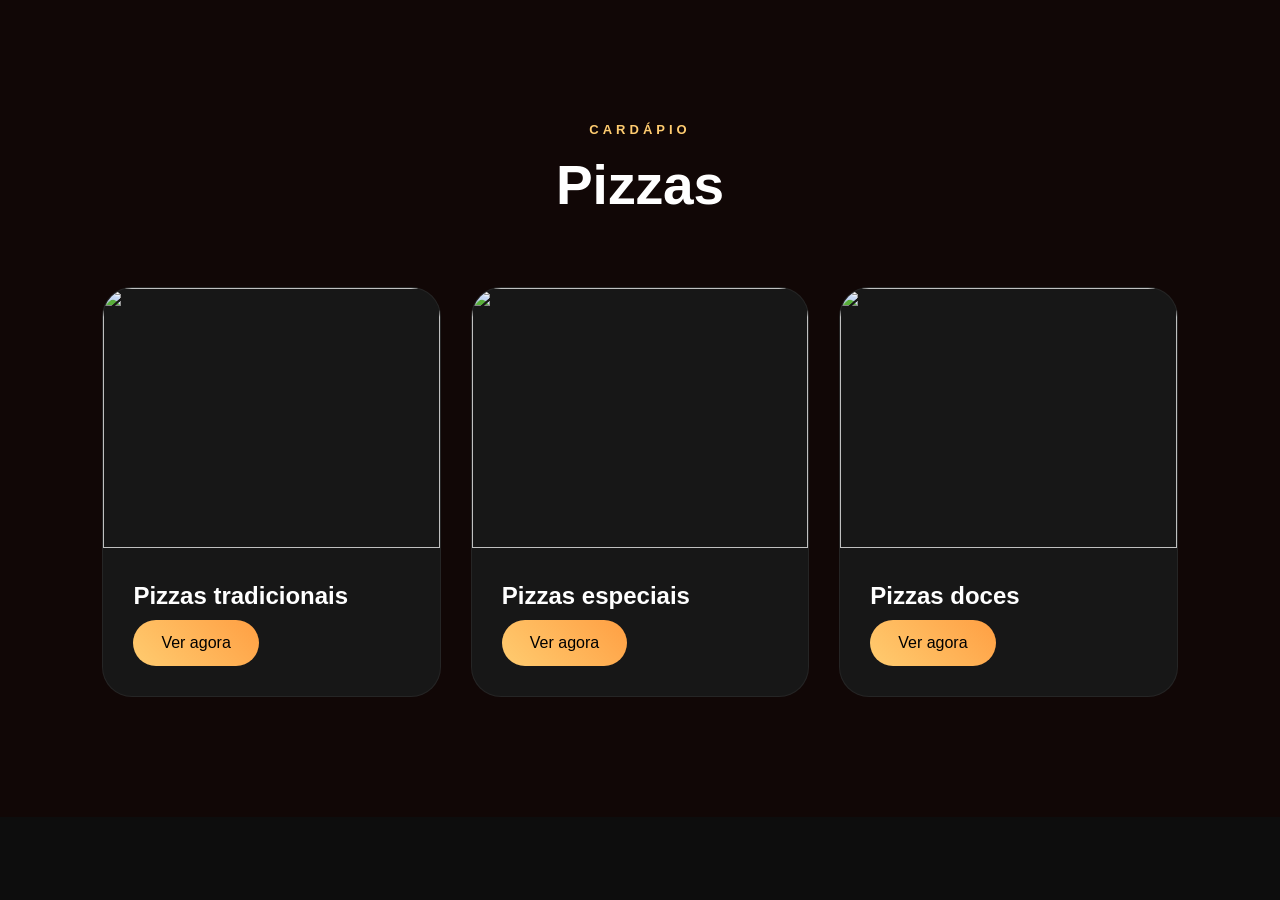
==== index2.html @ 2969df56 "gh" ====
<!DOCTYPE html>
<html lang="pt-BR">
<head>
<meta charset="UTF-8">
<meta name="viewport" content="width=device-width, initial-scale=1.0">
<title>Forno Negro Pizzaria</title>
<link rel="preconnect" href="https://fonts.googleapis.com">
<link href="https://fonts.googleapis.com/css2?family=Playfair+Display:wght@400;700;900&family=DM+Sans:wght@300;400;500&display=swap" rel="stylesheet">
<style>
    /* SECTION */

    *{
      margin:0;
      padding:0;
      box-sizing:border-box;
      scroll-behavior:smooth;
    }

    :root{
      --red:#8b0000;
      --gold:#ffcc70;
      --black:#0d0d0d;
      --white:#ffffff;
      --gray:#999;
      --card:#171717;
    }

    body{
      font-family:'Poppins',sans-serif;
      background:var(--black);
      color:white;
      overflow-x:hidden;
    }

    /* NAVBAR */



    .btn{
      background:linear-gradient(45deg,var(--gold),#ff9f43);
      color:black;
      padding:14px 28px;
      border-radius:50px;
      font-weight: 500;
      text-decoration:none;
      transition:0.4s;
      display:inline-block;
    }

    .btn:hover{
      transform:translateY(-4px) scale(1.05);
      box-shadow:0 10px 30px rgba(255,204,112,0.4);
    }


    .btn-outline{
      border:2px solid rgba(255,255,255,0.2);
      color:white;
      padding:14px 28px;
      border-radius:50px;
      text-decoration:none;
      font-weight:600;
      transition:0.4s;
    }

    .btn-outline:hover{
      border-color:var(--gold);
      color:var(--gold);
      transform:translateY(-4px);
    }

    section{
      padding: 120px 8%;
      background-color: #110706;
    }

    .section-title{
      text-align:center;
      margin-bottom:70px;
    }

    .section-title span{
      color:var(--gold);
      text-transform:uppercase;
      letter-spacing:4px;
      font-size:13px;
      font-weight:600;
    }

    .section-title h2{
      margin-top:15px;
      font-size:55px;
    }

    .section-title h2 b{
      color:var(--gold);
    }

    /* ABOUT */

    .about{
      display:grid;
      grid-template-columns:1fr 1fr;
      gap:60px;
      align-items:center;
    }

    .about img{
      width:100%;
      border-radius:30px;
      transition:0.5s;
    }

    .about img:hover{
      transform:scale(1.03);
    }

    .about-text p{
      color:#bbb;
      line-height:1.8;
      margin:25px 0;
      font-size:17px;
    }

    /* MENU */

    .menu-grid{
      display:grid;
      grid-template-columns:repeat(auto-fit,minmax(320px,1fr));
      gap:30px;
    }

    .menu-card{
      background:var(--card);
      border-radius:30px;
      overflow:hidden;
      transition:0.5s;
      border:1px solid rgba(255,255,255,0.06);
    }

    .menu-card:hover{
      transform:translateY(-10px);
      box-shadow:0 15px 40px rgba(0,0,0,0.4);
      border-color:rgba(255,204,112,0.3);
    }

    .menu-card img{
      width:100%;
      height:260px;
      object-fit:cover;
      transition:0.6s;
    }

    .menu-card:hover img{
      transform:scale(1.1);
    }

    .menu-content{
      padding:30px;
    }

    .menu-content h3{
      font-size:24px;
      margin-bottom:10px;
    }

    .menu-content p{
      color:#aaa;
      margin-bottom:20px;
      line-height:1.6;
    }

    .price{
      color:var(--gold);
      font-size:22px;
      font-weight:700;
      margin-bottom:20px;
      display:block;
    }

    /* RESPONSIVO */

    @media(max-width: 892px){

      .hero h1{
        font-size:55px;
      }

      .about,
      .contact-container{
        grid-template-columns:1fr;
      }

      nav{
        display:none;
      }
    }

    @media(max-width:600px){

      .hero h1{
        font-size:42px;
      }

      .section-title h2{
        font-size:38px;
      }

      .hero p{
        font-size:18px;
      }

      .btn, .btn-outline, .btn-outline:hover {
        text-align: center;
        height: 40px;
        width: 140px;
        font-size: 13px;
        padding: 12px;
      }
      .tag {
        font-size: 12px;
        padding: 4px 10px;
      }

      

    }
</style>
</head>













<body>
 <section id="cardapio">

    <div class="section-title" data-aos="fade-up">
      <span>Cardápio</span>
      <h2>Pizzas <b></b></h2>
    </div>

    <div class="menu-grid">

      <div class="menu-card" data-aos="fade-up">

        <img src="https://images.unsplash.com/photo-1513104890138-7c749659a591?q=80&w=1200&auto=format&fit=crop">

        <div class="menu-content">

          <h3>Pizzas tradicionais</h3>

          <!--<span class="price">R$ 38</span>

           <p>
            Massa artesanal com até 2 sabores.
          </p> -->

          <a href="index2.html" class="btn">
            Ver agora
          </a>

        </div>

      </div>

      <div class="menu-card" data-aos="fade-up" data-aos-delay="100">

        <img src="https://images.unsplash.com/photo-1593560708920-61dd98c46a4e?q=80&w=1200&auto=format&fit=crop">

        <div class="menu-content">

          <h3>Pizzas especiais</h3>

          <!--<span class="price">R$ 42</span>

           <p>
            Filé mignon, cebola caramelizada e catupiry.
          </p> -->

          <a href="index2.html" class="btn">
            Ver agora
          </a>

        </div>

      </div>

      <div class="menu-card" data-aos="fade-up" data-aos-delay="200">

        <img src="https://images.unsplash.com/photo-1621996346565-e3dbc646d9a9?q=80&w=1200&auto=format&fit=crop">

        <div class="menu-content">

          <h3>Pizzas doces</h3>

          <!--<span class="price">R$ 32</span>

           <p>
            Massas italianas frescas com molhos artesanais.
          </p> -->

          <a href="index2.html" class="btn">
            Ver agora
          </a>

        </div>

      </div>

    </div>

  </section>
</body>
</html>
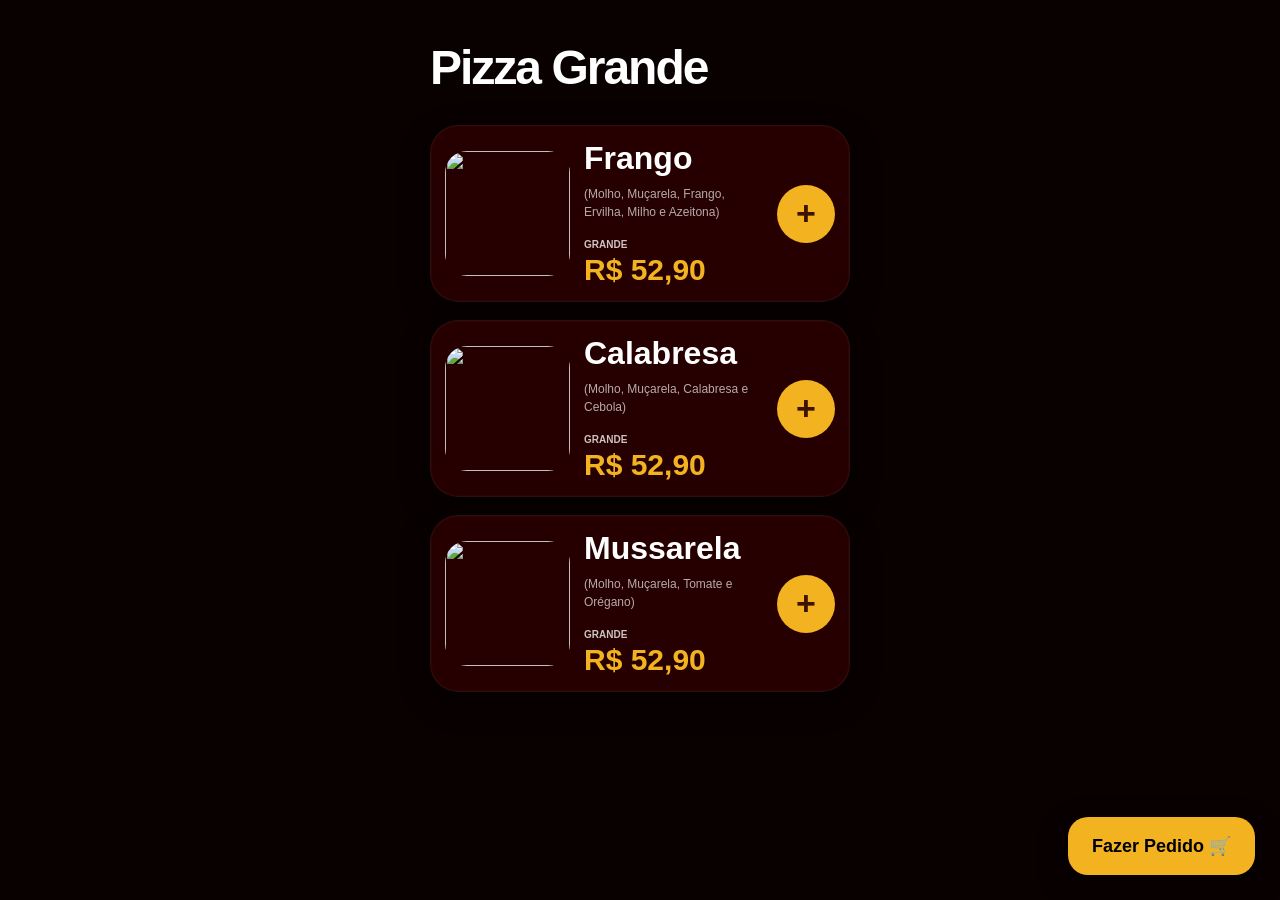
==== commit 98542e85: "Update index2.html" ====
--- a/index2.html
+++ b/index2.html
@@ -1,323 +1,314 @@
 <!DOCTYPE html>
 <html lang="pt-BR">
 <head>
-<meta charset="UTF-8">
-<meta name="viewport" content="width=device-width, initial-scale=1.0">
-<title>Forno Negro Pizzaria</title>
-<link rel="preconnect" href="https://fonts.googleapis.com">
-<link href="https://fonts.googleapis.com/css2?family=Playfair+Display:wght@400;700;900&family=DM+Sans:wght@300;400;500&display=swap" rel="stylesheet">
-<style>
-    /* SECTION */
-
+  <meta charset="UTF-8" />
+  <meta name="viewport" content="width=device-width, initial-scale=1.0"/>
+  <title>Cardápio Pizza</title>
+
+  <style>
     *{
       margin:0;
       padding:0;
       box-sizing:border-box;
-      scroll-behavior:smooth;
-    }
-
-    :root{
-      --red:#8b0000;
-      --gold:#ffcc70;
-      --black:#0d0d0d;
-      --white:#ffffff;
-      --gray:#999;
-      --card:#171717;
+      font-family: Arial, Helvetica, sans-serif;
     }
 
     body{
-      font-family:'Poppins',sans-serif;
-      background:var(--black);
+      background:#090000;
       color:white;
-      overflow-x:hidden;
-    }
-
-    /* NAVBAR */
-
-
-
-    .btn{
-      background:linear-gradient(45deg,var(--gold),#ff9f43);
-      color:black;
-      padding:14px 28px;
-      border-radius:50px;
-      font-weight: 500;
-      text-decoration:none;
-      transition:0.4s;
-      display:inline-block;
-    }
-
-    .btn:hover{
-      transform:translateY(-4px) scale(1.05);
-      box-shadow:0 10px 30px rgba(255,204,112,0.4);
-    }
-
-
-    .btn-outline{
-      border:2px solid rgba(255,255,255,0.2);
-      color:white;
-      padding:14px 28px;
-      border-radius:50px;
-      text-decoration:none;
-      font-weight:600;
-      transition:0.4s;
-    }
-
-    .btn-outline:hover{
-      border-color:var(--gold);
-      color:var(--gold);
-      transform:translateY(-4px);
-    }
-
-    section{
-      padding: 120px 8%;
-      background-color: #110706;
-    }
-
-    .section-title{
-      text-align:center;
-      margin-bottom:70px;
-    }
-
-    .section-title span{
-      color:var(--gold);
-      text-transform:uppercase;
-      letter-spacing:4px;
-      font-size:13px;
-      font-weight:600;
-    }
-
-    .section-title h2{
-      margin-top:15px;
-      font-size:55px;
-    }
-
-    .section-title h2 b{
-      color:var(--gold);
-    }
-
-    /* ABOUT */
-
-    .about{
-      display:grid;
-      grid-template-columns:1fr 1fr;
-      gap:60px;
+      min-height:100vh;
+      display:flex;
+      justify-content:center;
+      padding:40px 15px;
+    }
+
+    .container{
+      width:100%;
+      max-width:420px;
+    }
+
+    .title{
+      font-size:48px;
+      font-weight:800;
+      margin-bottom:30px;
+      letter-spacing:-2px;
+    }
+
+    .pizza-card{
+      width:100%;
+      background:#260000;
+      border:1px solid rgba(255,255,255,0.05);
+      border-radius:28px;
+      padding:14px;
+      display:flex;
       align-items:center;
-    }
-
-    .about img{
-      width:100%;
-      border-radius:30px;
-      transition:0.5s;
-    }
-
-    .about img:hover{
-      transform:scale(1.03);
-    }
-
-    .about-text p{
-      color:#bbb;
-      line-height:1.8;
-      margin:25px 0;
-      font-size:17px;
-    }
-
-    /* MENU */
-
-    .menu-grid{
-      display:grid;
-      grid-template-columns:repeat(auto-fit,minmax(320px,1fr));
-      gap:30px;
-    }
-
-    .menu-card{
-      background:var(--card);
-      border-radius:30px;
-      overflow:hidden;
-      transition:0.5s;
-      border:1px solid rgba(255,255,255,0.06);
-    }
-
-    .menu-card:hover{
-      transform:translateY(-10px);
-      box-shadow:0 15px 40px rgba(0,0,0,0.4);
-      border-color:rgba(255,204,112,0.3);
-    }
-
-    .menu-card img{
-      width:100%;
-      height:260px;
+      gap:14px;
+      margin-bottom:18px;
+      transition:0.3s;
+      box-shadow:
+        inset 0 0 0 1px rgba(255,255,255,0.02),
+        0 10px 30px rgba(0,0,0,0.4);
+    }
+
+    .pizza-card:hover{
+      transform:translateY(-3px);
+    }
+
+    .pizza-image{
+      width:125px;
+      height:125px;
+      border-radius:22px;
       object-fit:cover;
-      transition:0.6s;
-    }
-
-    .menu-card:hover img{
-      transform:scale(1.1);
-    }
-
-    .menu-content{
-      padding:30px;
-    }
-
-    .menu-content h3{
-      font-size:24px;
-      margin-bottom:10px;
-    }
-
-    .menu-content p{
-      color:#aaa;
-      margin-bottom:20px;
-      line-height:1.6;
-    }
-
-    .price{
-      color:var(--gold);
-      font-size:22px;
-      font-weight:700;
-      margin-bottom:20px;
-      display:block;
-    }
-
-    /* RESPONSIVO */
-
-    @media(max-width: 892px){
-
-      .hero h1{
-        font-size:55px;
-      }
-
-      .about,
-      .contact-container{
-        grid-template-columns:1fr;
-      }
-
-      nav{
-        display:none;
-      }
-    }
-
-    @media(max-width:600px){
-
-      .hero h1{
-        font-size:42px;
-      }
-
-      .section-title h2{
-        font-size:38px;
-      }
-
-      .hero p{
-        font-size:18px;
-      }
-
-      .btn, .btn-outline, .btn-outline:hover {
-        text-align: center;
-        height: 40px;
-        width: 140px;
-        font-size: 13px;
-        padding: 12px;
-      }
-      .tag {
-        font-size: 12px;
-        padding: 4px 10px;
-      }
-
-      
-
-    }
-</style>
+    }
+
+    .pizza-content{
+      flex:1;
+    }
+
+    .pizza-name{
+      font-size:32px;
+      font-weight:800;
+      margin-bottom:8px;
+    }
+
+    .pizza-description{
+      color:#b8a9a9;
+      font-size:12px;
+      line-height:1.5;
+      margin-bottom:18px;
+    }
+
+    .pizza-size{
+      color:#d0c1c1;
+      font-size:10px;
+      font-weight:bold;
+      margin-bottom:3px;
+    }
+
+    .pizza-price{
+      color:#f3b321;
+      font-size:30px;
+      font-weight:800;
+    }
+
+    .add-btn{
+      width:58px;
+      height:58px;
+      min-width:58px;
+      border:none;
+      border-radius:50%;
+      background:#f3b321;
+      color:#3d1200;
+      font-size:34px;
+      font-weight:bold;
+      cursor:pointer;
+      transition:0.3s;
+    }
+
+    .add-btn:hover{
+      transform:scale(1.08);
+    }
+
+    .cart{
+      position:fixed;
+      bottom:25px;
+      right:25px;
+      background:#f3b321;
+      color:#000;
+      padding:18px 24px;
+      border-radius:20px;
+      font-weight:bold;
+      font-size:18px;
+      cursor:pointer;
+      border:none;
+      box-shadow:0 10px 30px rgba(0,0,0,0.4);
+      transition:0.3s;
+    }
+
+    .cart:hover{
+      transform:scale(1.05);
+    }
+
+    @media(max-width:500px){
+
+      .title{
+        font-size:34px;
+      }
+
+      .pizza-name{
+        font-size:22px;
+      }
+
+      .pizza-price{
+        font-size:24px;
+      }
+
+      .pizza-image{
+        width:95px;
+        height:95px;
+      }
+
+      .pizza-card{
+        border-radius:22px;
+      }
+    }
+
+  </style>
 </head>
-
-
-
-
-
-
-
-
-
-
-
-
-
 <body>
- <section id="cardapio">
-
-    <div class="section-title" data-aos="fade-up">
-      <span>Cardápio</span>
-      <h2>Pizzas <b></b></h2>
+
+  <div class="container">
+
+    <h1 class="title">Pizza Grande</h1>
+
+    <!-- Pizza 1 -->
+    <div class="pizza-card">
+
+      <img
+        class="pizza-image"
+        src="https://images.unsplash.com/photo-1565299624946-b28f40a0ae38?q=80&w=800"
+      />
+
+      <div class="pizza-content">
+
+        <div class="pizza-name">Frango</div>
+
+        <div class="pizza-description">
+          (Molho, Muçarela, Frango, Ervilha, Milho e Azeitona)
+        </div>
+
+        <div class="pizza-size">GRANDE</div>
+
+        <div class="pizza-price">R$ 52,90</div>
+
+      </div>
+
+      <button
+        class="add-btn"
+        onclick="addToCart('Pizza Frango Grande', 52.90)"
+      >
+        +
+      </button>
+
     </div>
 
-    <div class="menu-grid">
-
-      <div class="menu-card" data-aos="fade-up">
-
-        <img src="https://images.unsplash.com/photo-1513104890138-7c749659a591?q=80&w=1200&auto=format&fit=crop">
-
-        <div class="menu-content">
-
-          <h3>Pizzas tradicionais</h3>
-
-          <!--<span class="price">R$ 38</span>
-
-           <p>
-            Massa artesanal com até 2 sabores.
-          </p> -->
-
-          <a href="index2.html" class="btn">
-            Ver agora
-          </a>
-
+    <!-- Pizza 2 -->
+    <div class="pizza-card">
+
+      <img
+        class="pizza-image"
+        src="https://images.unsplash.com/photo-1513104890138-7c749659a591?q=80&w=800"
+      />
+
+      <div class="pizza-content">
+
+        <div class="pizza-name">Calabresa</div>
+
+        <div class="pizza-description">
+          (Molho, Muçarela, Calabresa e Cebola)
         </div>
 
+        <div class="pizza-size">GRANDE</div>
+
+        <div class="pizza-price">R$ 52,90</div>
+
       </div>
 
-      <div class="menu-card" data-aos="fade-up" data-aos-delay="100">
-
-        <img src="https://images.unsplash.com/photo-1593560708920-61dd98c46a4e?q=80&w=1200&auto=format&fit=crop">
-
-        <div class="menu-content">
-
-          <h3>Pizzas especiais</h3>
-
-          <!--<span class="price">R$ 42</span>
-
-           <p>
-            Filé mignon, cebola caramelizada e catupiry.
-          </p> -->
-
-          <a href="index2.html" class="btn">
-            Ver agora
-          </a>
-
+      <button
+        class="add-btn"
+        onclick="addToCart('Pizza Calabresa Grande', 52.90)"
+      >
+        +
+      </button>
+
+    </div>
+
+    <!-- Pizza 3 -->
+    <div class="pizza-card">
+
+      <img
+        class="pizza-image"
+        src="https://images.unsplash.com/photo-1604382355076-af4b0eb60143?q=80&w=800"
+      />
+
+      <div class="pizza-content">
+
+        <div class="pizza-name">Mussarela</div>
+
+        <div class="pizza-description">
+          (Molho, Muçarela, Tomate e Orégano)
         </div>
 
+        <div class="pizza-size">GRANDE</div>
+
+        <div class="pizza-price">R$ 52,90</div>
+
       </div>
 
-      <div class="menu-card" data-aos="fade-up" data-aos-delay="200">
-
-        <img src="https://images.unsplash.com/photo-1621996346565-e3dbc646d9a9?q=80&w=1200&auto=format&fit=crop">
-
-        <div class="menu-content">
-
-          <h3>Pizzas doces</h3>
-
-          <!--<span class="price">R$ 32</span>
-
-           <p>
-            Massas italianas frescas com molhos artesanais.
-          </p> -->
-
-          <a href="index2.html" class="btn">
-            Ver agora
-          </a>
-
-        </div>
-
-      </div>
+      <button
+        class="add-btn"
+        onclick="addToCart('Pizza Mussarela Grande', 52.90)"
+      >
+        +
+      </button>
 
     </div>
 
-  </section>
+  </div>
+
+  <button class="cart" onclick="sendWhatsApp()">
+    Fazer Pedido 🛒
+  </button>
+
+  <script>
+
+    let cart = [];
+
+    function addToCart(name, price){
+
+      cart.push({
+        name,
+        price
+      });
+
+      alert(name + " adicionada ao pedido!");
+    }
+
+    function sendWhatsApp(){
+
+      if(cart.length === 0){
+        alert("Adicione pelo menos uma pizza!");
+        return;
+      }
+
+      let message = "🍕 *NOVO PEDIDO* %0A%0A";
+
+      let total = 0;
+
+      cart.forEach((item, index) => {
+
+        message += `*${index + 1}.* ${item.name} - R$ ${item.price.toFixed(2)}%0A`;
+
+        total += item.price;
+      });
+
+      message += `%0A💰 *Total:* R$ ${total.toFixed(2)}`;
+
+      /*
+        TROQUE O NÚMERO ABAIXO PELO WHATSAPP DA PIZZARIA
+        Exemplo:
+        5585999999999
+      */
+
+      const phone = "5585991681265";
+
+      const url =
+        `https://wa.me/${phone}?text=${message}`;
+
+      window.open(url, "_blank");
+    }
+
+  </script>
+
 </body>
 </html>
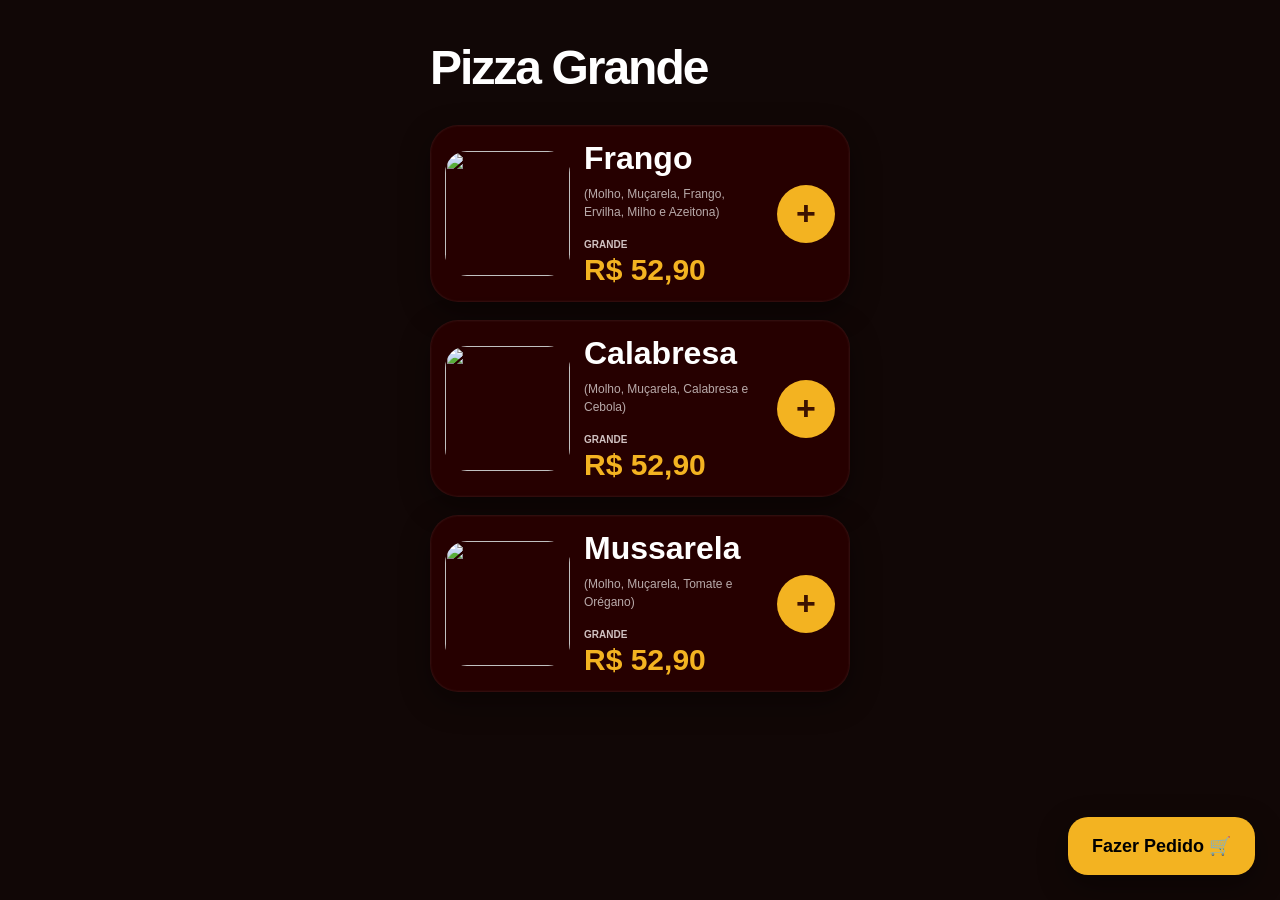
==== commit 910a9d6c: "Update index2.html" ====
--- a/index2.html
+++ b/index2.html
@@ -14,7 +14,7 @@
     }
 
     body{
-      background:#090000;
+      background:#110706;
       color:white;
       min-height:100vh;
       display:flex;
